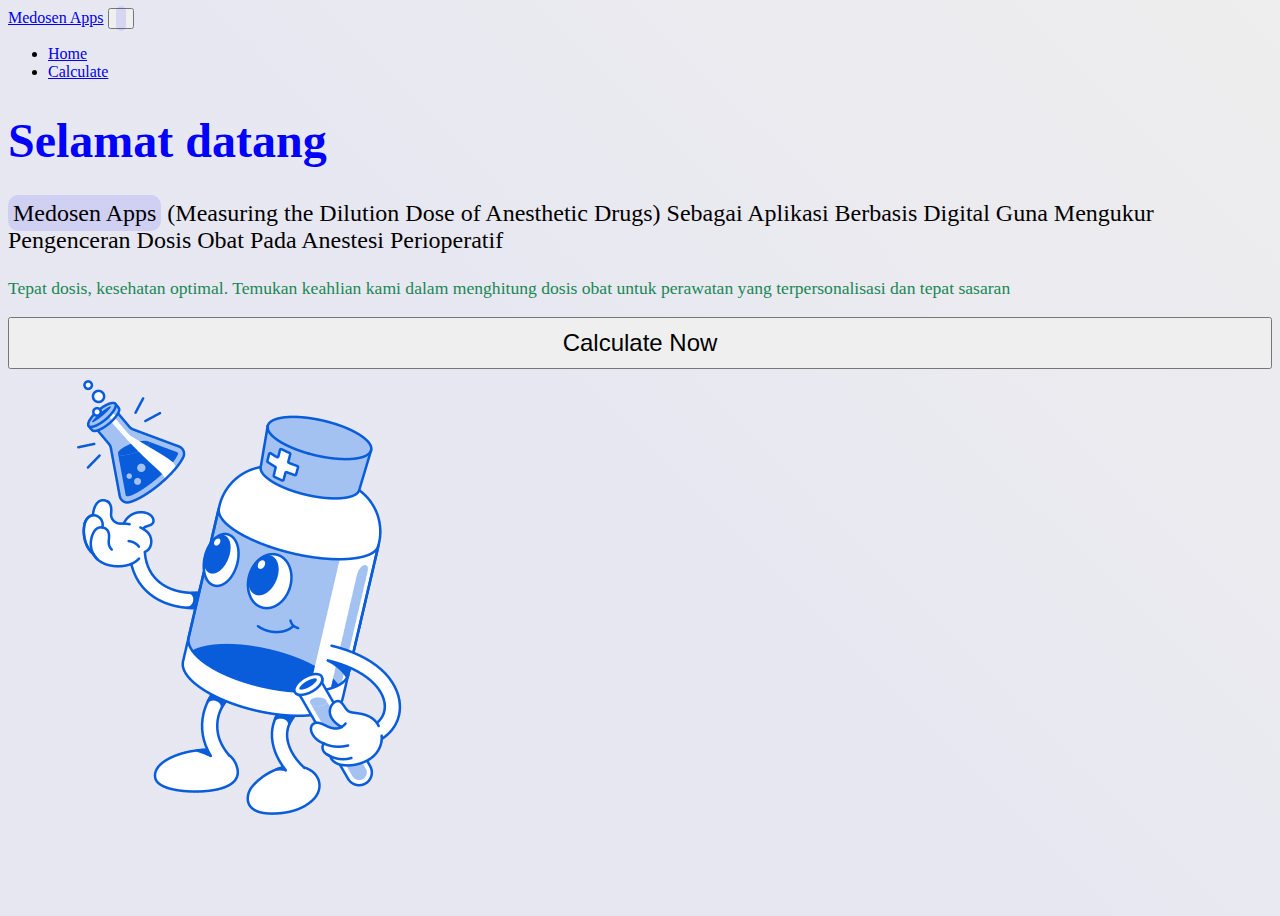
==== index.html @ aca771c0 "UI" ====
<!doctype html>
<html lang="en">
    <head>
        <title>Medosen Apps</title>
        <!-- Required meta tags -->
        <meta charset="utf-8" />
        <meta
            name="viewport"
            content="width=device-width, initial-scale=1, shrink-to-fit=no"
        />

        <!-- Bootstrap CSS v5.2.1 -->
        <link
            href="https://cdn.jsdelivr.net/npm/bootstrap@5.3.2/dist/css/bootstrap.min.css"
            rel="stylesheet"
            integrity="sha384-T3c6CoIi6uLrA9TneNEoa7RxnatzjcDSCmG1MXxSR1GAsXEV/Dwwykc2MPK8M2HN"
            crossorigin="anonymous"
        />

        <!-- CSS internal -->
        <link rel="stylesheet" href="style.css">
    </head>

    <body>
        <header>
            <nav class="navbar navbar-expand-lg bg-primary">
                <div class="container">
                    <a class="navbar-brand text-white fs-1" href="#">Medosen Apps</a>
                    <button class="navbar-toggler" type="button" data-bs-toggle="collapse" data-bs-target="#navbarNav" aria-controls="navbarNav" aria-expanded="false" aria-label="Toggle navigation">
                    <span class="navbar-toggler-icon"></span>
                    </button>
                    <div class="collapse navbar-collapse" id="navbarNav">
                        <ul class="navbar-nav ms-auto fs-4">
                            <li class="nav-item">
                                <a class="nav-link active text-light" aria-current="page" href="#">Home</a>
                            </li>
                            <li class="nav-item ">
                                <a class="nav-link text-light" href="/calculate.html">Calculate</a>
                            </li>
                        </ul>
                    </div>
                </div>
            </nav>
        </header>

        <main class="container">

            <div class="row justify-content-center align-items-center">
                <div class="col-md-auto col-lg-6 col-sm-12">
                    <h1>Selamat datang</h1>
                    <p class="medosen"><span>Medosen Apps</span> (Measuring the Dilution Dose of Anesthetic Drugs) Sebagai Aplikasi Berbasis Digital Guna Mengukur Pengenceran Dosis Obat Pada Anestesi Perioperatif</p>
                    <p class="quote">Tepat dosis, kesehatan optimal. Temukan keahlian kami dalam menghitung dosis obat untuk perawatan yang terpersonalisasi dan tepat sasaran</p>
                    <button class="calculate btn btn-success" onclick="window.location.href='/calculate.html'">Calculate Now</button>
                </div>
                <div class="col-md-auto col-lg-6">
                    <img src="/images/doctor medicine.png" alt="">
                </div>
            </div>

        </main>
        <!-- Bootstrap JavaScript Libraries -->
        <script
            src="https://cdn.jsdelivr.net/npm/@popperjs/core@2.11.8/dist/umd/popper.min.js"
            integrity="sha384-I7E8VVD/ismYTF4hNIPjVp/Zjvgyol6VFvRkX/vR+Vc4jQkC+hVqc2pM8ODewa9r"
            crossorigin="anonymous"
        ></script>

        <script
            src="https://cdn.jsdelivr.net/npm/bootstrap@5.3.2/dist/js/bootstrap.min.js"
            integrity="sha384-BBtl+eGJRgqQAUMxJ7pMwbEyER4l1g+O15P+16Ep7Q9Q+zqX6gSbd85u4mG4QzX+"
            crossorigin="anonymous"
        ></script>
    </body>
</html>
---- style.css ----
body {
    height: 100dvh;
    background: rgb(25,25,122);
    background: linear-gradient(45deg, rgba(25,25,122,0.1) 50%, rgba(238,238,238,1) 100%);
}

h1 {
    font-size: 3rem;
    color: blue;
}

.medosen {
    font-size: 1.5rem;
}

span {
    background: rgba(0, 0, 255, 0.1);
    padding: 5px;
    border-radius: 10px;
    -webkit-border-radius: 10px;
    -moz-border-radius: 10px;
    -ms-border-radius: 10px;
    -o-border-radius: 10px;
}

.quote {
    color: rgb(25,135,84);
    font-size: 1.1rem;
    font-weight: 500;
}

.calculate {
    font-size: 1.5rem;
    padding: 10px;
    width: 100%;
}

.calculate:hover {
    transform: scale(1.1);
    -webkit-transform: scale(1.1);
    -moz-transform: scale(1.1);
    -ms-transform: scale(1.1);
    -o-transform: scale(1.1);
    transition: all 1s;
    -webkit-transition: all 1s;
    -moz-transition: all 1s;
    -ms-transition: all 1s;
    -o-transition: all 1s;
    background: white;
    color: blue;
}

@media only screen and (max-width: 991px) and (max-height: 1200px) {
    main {
        height: 70dvh;
        display: grid;
        place-items: center;
    }

    h1 {
        font-size: 3rem
    }
    .medosen {
        font-size: 1.5rem;
    }
    .quote {
        font-size: 1.3rem;
    }
}

@media only screen and (max-width: 600px) and (max-height: 800px) {
    img {
        width: 100%;
    }
    h1 {
        font-size: 2rem
    }
    .medosen {
        font-size: 1rem;
    }
    .quote {
        font-size: 1rem;
    }
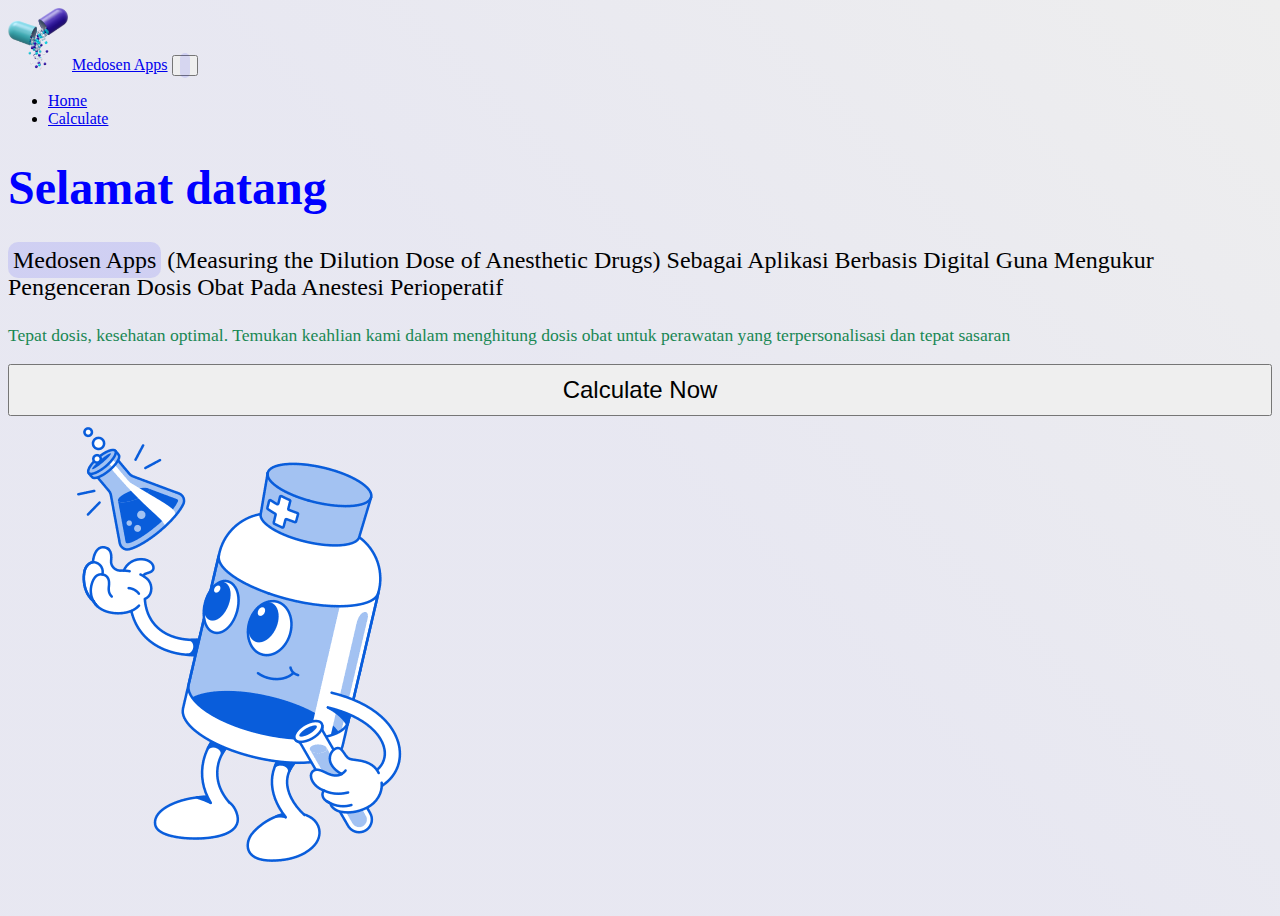
==== commit 990b93e5: "logo" ====
--- a/index.html
+++ b/index.html
@@ -25,6 +25,7 @@
         <header>
             <nav class="navbar navbar-expand-lg bg-primary">
                 <div class="container">
+                    <img src="/images/blue capsule.png" alt="" width="60px">
                     <a class="navbar-brand text-white fs-1" href="#">Medosen Apps</a>
                     <button class="navbar-toggler" type="button" data-bs-toggle="collapse" data-bs-target="#navbarNav" aria-controls="navbarNav" aria-expanded="false" aria-label="Toggle navigation">
                     <span class="navbar-toggler-icon"></span>
--- a/style.css
+++ b/style.css
@@ -80,4 +80,8 @@
     }
     .quote {
         font-size: 1rem;
-    }+    }
+    nav img {
+        width: 60px;
+    }
+}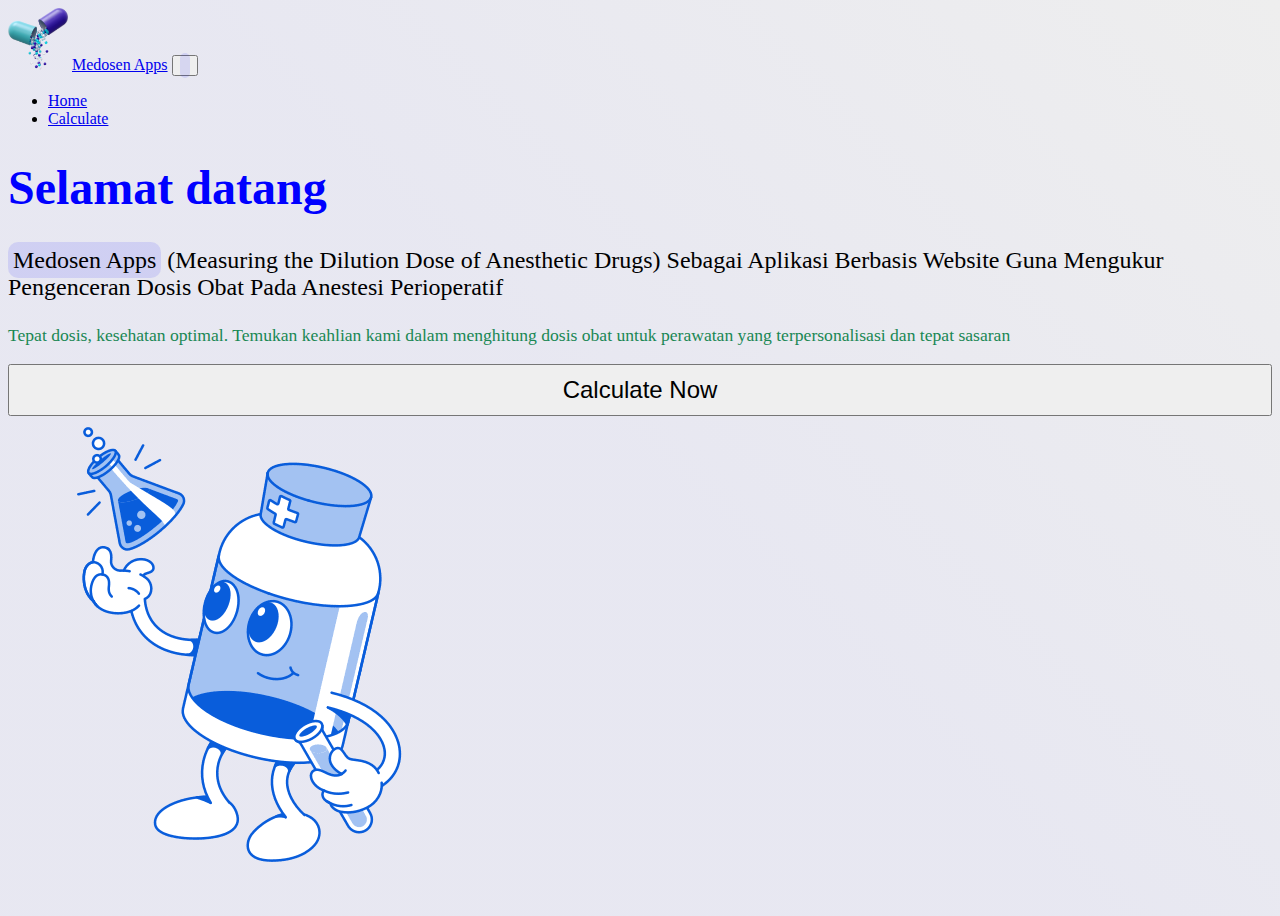
==== commit 9051b809: "Option Obat" ====
--- a/index.html
+++ b/index.html
@@ -44,12 +44,13 @@
             </nav>
         </header>
 
+       
         <main class="container">
 
             <div class="row justify-content-center align-items-center">
                 <div class="col-md-auto col-lg-6 col-sm-12">
                     <h1>Selamat datang</h1>
-                    <p class="medosen"><span>Medosen Apps</span> (Measuring the Dilution Dose of Anesthetic Drugs) Sebagai Aplikasi Berbasis Digital Guna Mengukur Pengenceran Dosis Obat Pada Anestesi Perioperatif</p>
+                    <p class="medosen"><span>Medosen Apps</span> (Measuring the Dilution Dose of Anesthetic Drugs) Sebagai Aplikasi Berbasis Website Guna Mengukur Pengenceran Dosis Obat Pada Anestesi Perioperatif</p>
                     <p class="quote">Tepat dosis, kesehatan optimal. Temukan keahlian kami dalam menghitung dosis obat untuk perawatan yang terpersonalisasi dan tepat sasaran</p>
                     <button class="calculate btn btn-success" onclick="window.location.href='/calculate.html'">Calculate Now</button>
                 </div>
@@ -57,7 +58,6 @@
                     <img src="/images/doctor medicine.png" alt="">
                 </div>
             </div>
-
         </main>
         <!-- Bootstrap JavaScript Libraries -->
         <script
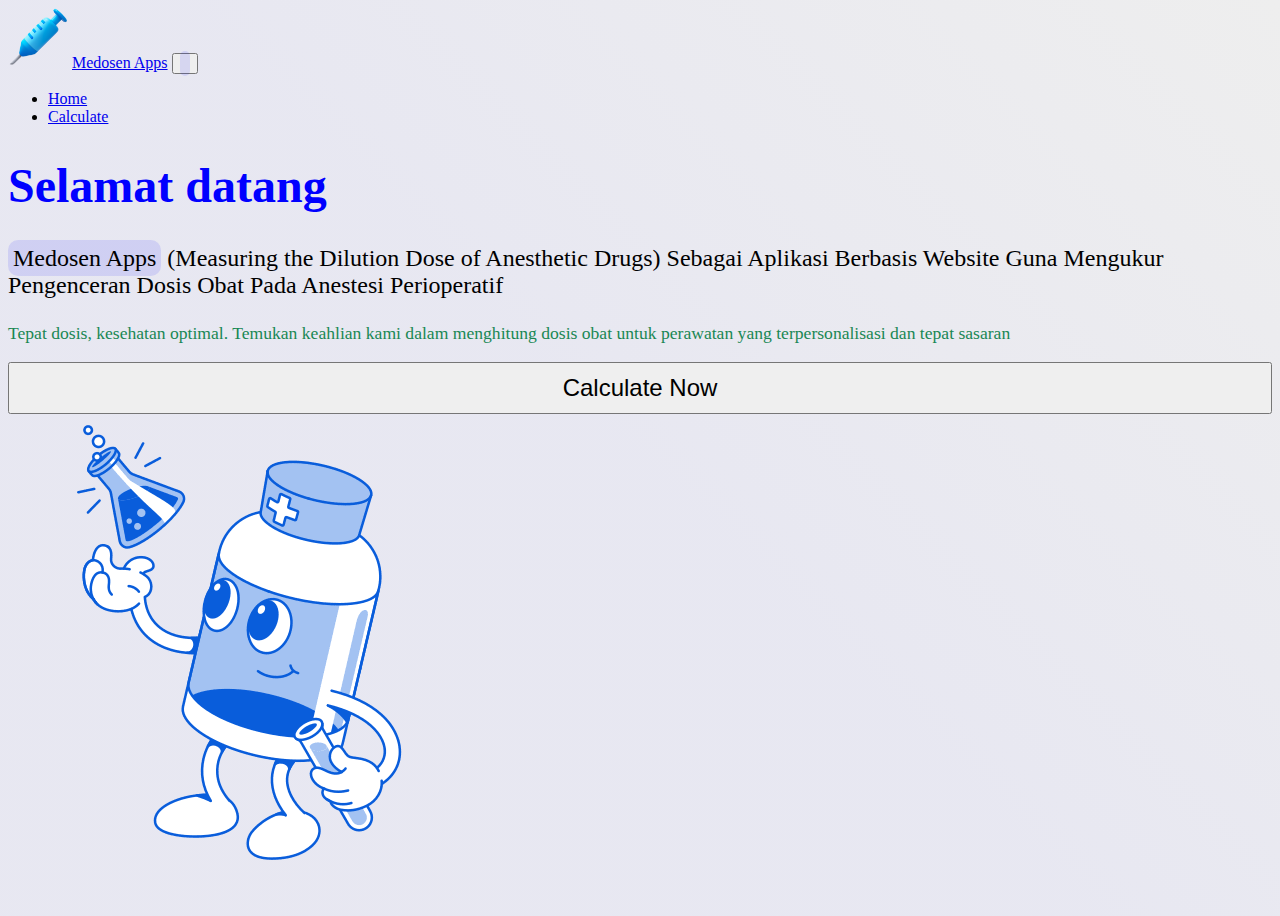
==== commit f90fca58: "perhitungan encer" ====
--- a/index.html
+++ b/index.html
@@ -2,6 +2,7 @@
 <html lang="en">
     <head>
         <title>Medosen Apps</title>
+        <link rel="icon" href="/images/injection.png" type="image/x-icon">
         <!-- Required meta tags -->
         <meta charset="utf-8" />
         <meta
@@ -23,9 +24,9 @@
 
     <body>
         <header>
-            <nav class="navbar navbar-expand-lg bg-primary">
+            <nav class="navbar navbar-expand-lg bg-success">
                 <div class="container">
-                    <img src="/images/blue capsule.png" alt="" width="60px">
+                    <img src="/images/injection.png" alt="" width="60px">
                     <a class="navbar-brand text-white fs-1" href="#">Medosen Apps</a>
                     <button class="navbar-toggler" type="button" data-bs-toggle="collapse" data-bs-target="#navbarNav" aria-controls="navbarNav" aria-expanded="false" aria-label="Toggle navigation">
                     <span class="navbar-toggler-icon"></span>
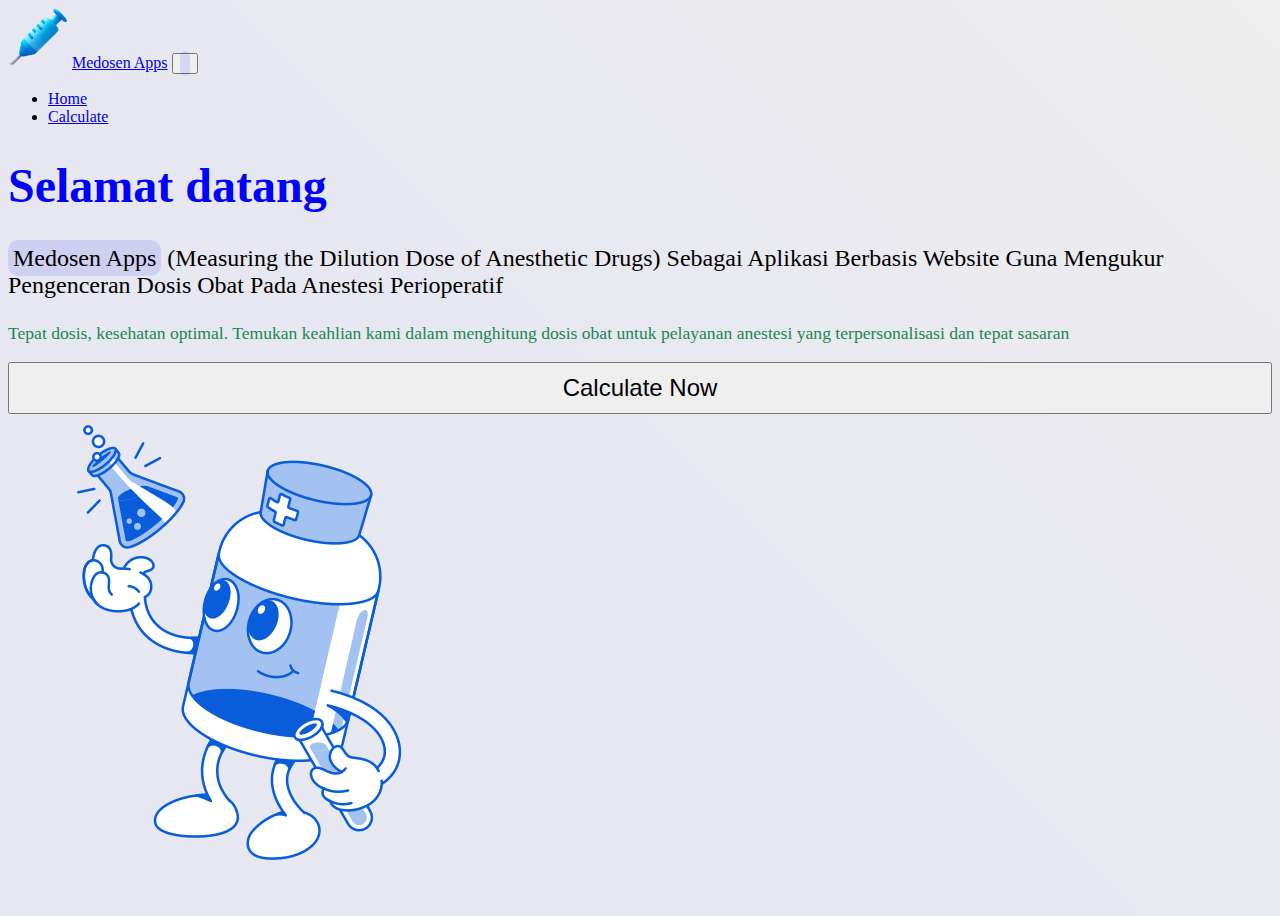
==== commit 1315ea77: "pleyanan" ====
--- a/index.html
+++ b/index.html
@@ -52,7 +52,7 @@
                 <div class="col-md-auto col-lg-6 col-sm-12">
                     <h1>Selamat datang</h1>
                     <p class="medosen"><span>Medosen Apps</span> (Measuring the Dilution Dose of Anesthetic Drugs) Sebagai Aplikasi Berbasis Website Guna Mengukur Pengenceran Dosis Obat Pada Anestesi Perioperatif</p>
-                    <p class="quote">Tepat dosis, kesehatan optimal. Temukan keahlian kami dalam menghitung dosis obat untuk perawatan yang terpersonalisasi dan tepat sasaran</p>
+                    <p class="quote">Tepat dosis, kesehatan optimal. Temukan keahlian kami dalam menghitung dosis obat untuk pelayanan anestesi yang terpersonalisasi dan tepat sasaran</p>
                     <button class="calculate btn btn-success" onclick="window.location.href='/calculate.html'">Calculate Now</button>
                 </div>
                 <div class="col-md-auto col-lg-6">
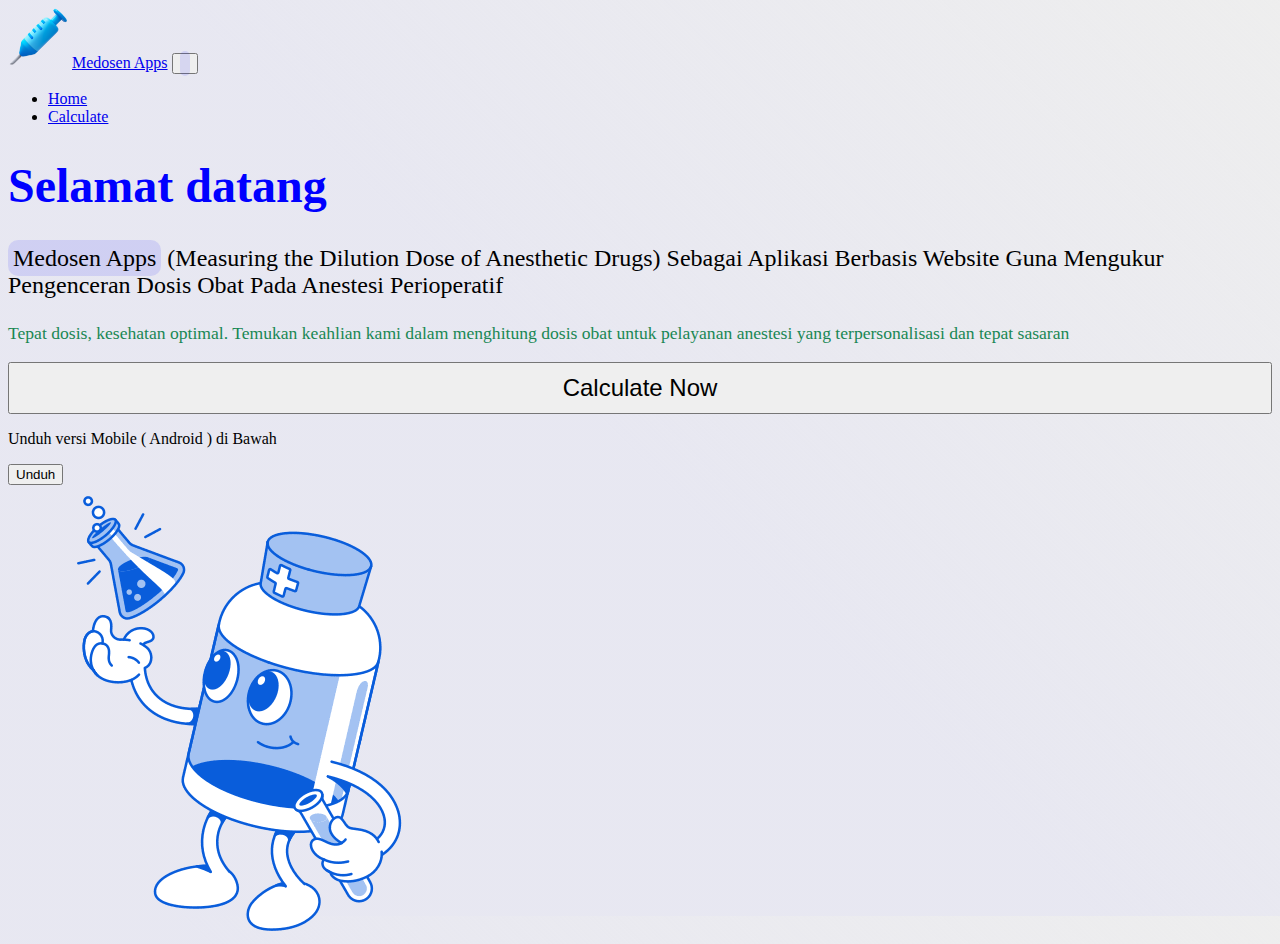
==== commit ef49b892: "penambahan file medosen android" ====
--- a/index.html
+++ b/index.html
@@ -54,6 +54,8 @@
                     <p class="medosen"><span>Medosen Apps</span> (Measuring the Dilution Dose of Anesthetic Drugs) Sebagai Aplikasi Berbasis Website Guna Mengukur Pengenceran Dosis Obat Pada Anestesi Perioperatif</p>
                     <p class="quote">Tepat dosis, kesehatan optimal. Temukan keahlian kami dalam menghitung dosis obat untuk pelayanan anestesi yang terpersonalisasi dan tepat sasaran</p>
                     <button class="calculate btn btn-success" onclick="window.location.href='/calculate.html'">Calculate Now</button>
+                    <p class="mt-3 text-decoration-underline">Unduh versi Mobile ( Android ) di Bawah</p>
+                    <button class="btn btn-danger text-white unduh">Unduh</button>
                 </div>
                 <div class="col-md-auto col-lg-6">
                     <img src="/images/doctor medicine.png" alt="">
@@ -72,5 +74,7 @@
             integrity="sha384-BBtl+eGJRgqQAUMxJ7pMwbEyER4l1g+O15P+16Ep7Q9Q+zqX6gSbd85u4mG4QzX+"
             crossorigin="anonymous"
         ></script>
+
+        <script src="script.js"></script>
     </body>
 </html>
